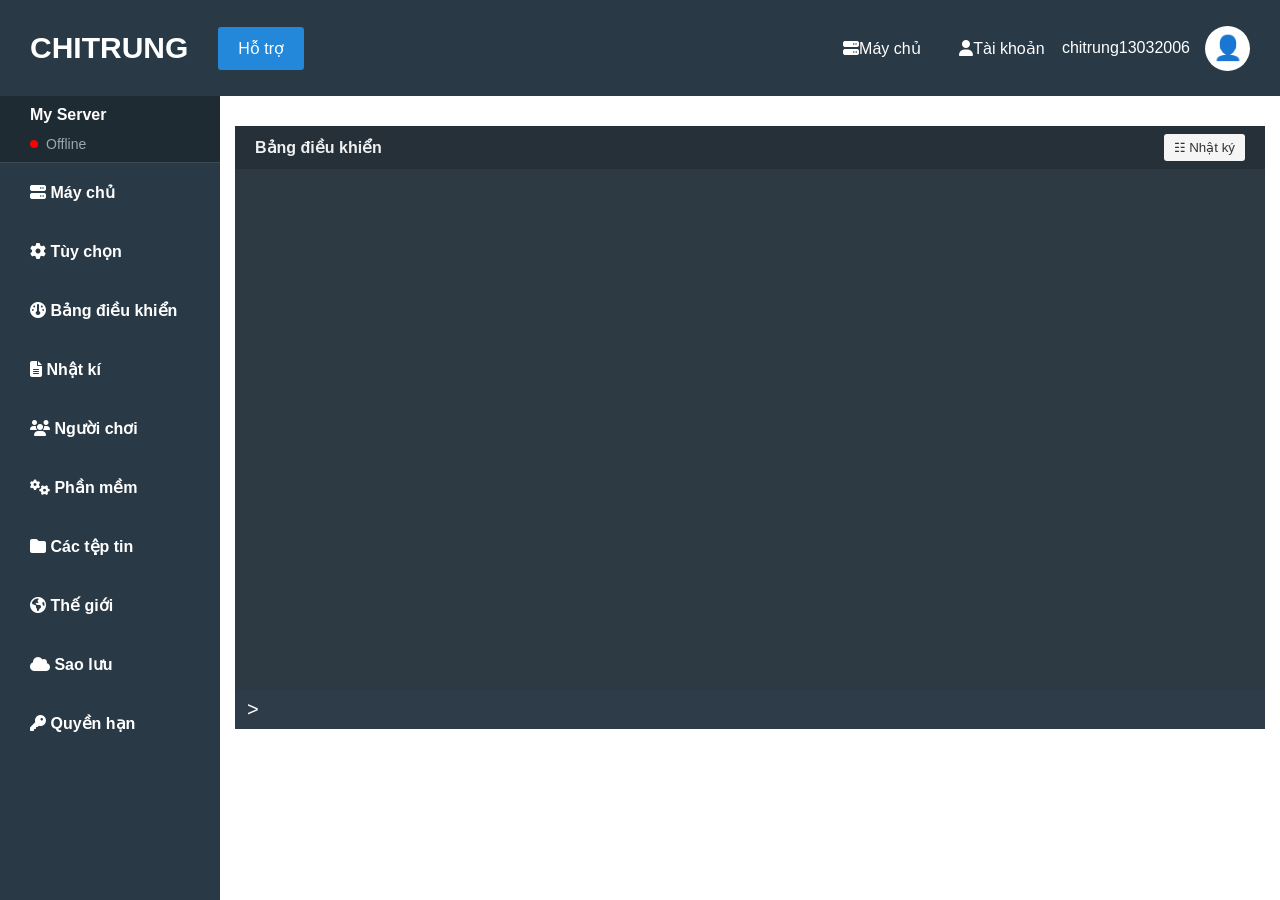
==== console.html @ 3eb9eee6 "Frontend  Server Minecraft" ====
<!doctype html>
<html lang="vi">
  <head>
    <meta charset="UTF-8" />
    <meta name="viewport" content="width=device-width, initial-scale=1.0" />
    <title>Bảng điều khiển</title>
    <link rel="stylesheet" href="css/style.css" />
    <link
      rel="stylesheet"
      href="https://cdnjs.cloudflare.com/ajax/libs/font-awesome/6.5.2/css/all.min.css"
    />
    <link
      href="https://fonts.googleapis.com/css2?family=Roboto+Mono:wght@400;500;700&display=swap"
      rel="stylesheet"
    />
  </head>

  <body>
    <header class="header">
      <div class="logo">CHITRUNG</div>

      <a href="#" class="support"> Hỗ trợ </a>
      <div class="header-center"></div>
      <div class="header-right">
        <a href="#" class="header-item" id="server-header"
          ><i class="fa-solid fa-server"></i> Máy chủ
        </a>

        <a href="#" class="header-item" id="user-header"
          ><i class="fa-solid fa-user"></i> Tài khoản
        </a>

        <div class="user">
          <span>chitrung13032006</span>

          <div class="avatar">👤</div>
        </div>
      </div>
    </header>
    <aside class="sidebar">
      <div class="status">
        <div class="server-name">My Server</div>
        <div class="server-status">
          <i class="fa-solid fa-circle"></i>
          Offline
        </div>
      </div>
      <div class="navigation-list">
        <a href="index.html"><i class="fa-solid fa-server"></i> Máy chủ</a>
        <a href="#"><i class="fa-solid fa-gear"></i> Tùy chọn </a>
        <a href="console.html"
          ><i class="fa-solid fa-gauge"></i> Bảng điều khiển</a
        >
        <a href="#"><i class="fa-solid fa-file-lines"></i> Nhật kí</a>
        <a href="#"><i class="fa-solid fa-users"></i> Người chơi</a>
        <a href="#"><i class="fa-solid fa-gears"></i> Phần mềm</a>
        <a href="#"><i class="fa-solid fa-folder"></i> Các tệp tin</a>
        <a href="#"><i class="fa-solid fa-earth-america"></i> Thế giới</a>
        <a href="#"><i class="fa-solid fa-cloud"></i> Sao lưu</a>
        <a href="#"><i class="fa-solid fa-key"></i> Quyền hạn</a>
      </div>
    </aside>
    <main class="main">
      <div class="console-box">
        <div class="console-header">
          <h2>Bảng điều khiển</h2>
          <button>☷ Nhật ký</button>
        </div>

        <div class="terminal">
          <div class="terminal-content" id="terminal-content"></div>
          <div class="terminal-input">
            <span>></span>
            <input type="text" id="commandInput" />
          </div>
        </div>
      </div>
    </main>
    <script src="js/script.js"></script>
  </body>
</html>
---- css/style.css ----
* {
  margin: 0;
  padding: 0;
  box-sizing: border-box;
}

body {
  font-family: Arial, sans-serif;
}

.header {
  height: 96px;
  position: fixed;
  top: 0;
  left: 0;
  width: 100%;
  z-index: 1000;
  display: flex;
  align-items: center;
  padding: 0 30px;
  background-color: #293945;
}

.logo {
  color: white;
  font-size: 30px;
  font-weight: bold;
}

.support {
  margin-left: 30px;

  padding: 12px 20px;

  background-color: #2388d9;

  color: white;

  text-decoration: none;

  border-radius: 3px;
}

.header-right {
  margin-left: auto;

  display: flex;
  align-items: center;
}

.header-item {
  display: flex;
  align-items: center;
  justify-content: center;

  width: 120px;
  height: 96px;

  color: white;
  text-decoration: none;
}

.user {
  display: flex;

  align-items: center;

  gap: 15px;

  color: white;
}

.avatar {
  width: 45px;
  height: 45px;

  border-radius: 50%;

  background-color: white;

  display: flex;
  align-items: center;
  justify-content: center;

  font-size: 24px;
}

.sidebar {
  background-color: #293945;
  width: 220px;
  min-height: 100vh;
  position: fixed;
  top: 96px;
  left: 0;
}

.navigation-list {
  display: flex;
  flex-direction: column;
}

.navigation-list a {
  padding: 20px 30px;
  color: white;
  text-decoration: none;
  text-align: left;
  font-weight: bold;
}

.navigation-list a:hover {
  background-color: #45545f;
}

.status {
  padding: 10px 30px;
  background-color: #1f2b33;
  border-bottom: 1px solid #3b4a54;
}

.status-title {
  font-size: 12px;
  color: #9aa7ae;
  margin-bottom: 8px;
}

.server-name {
  color: white;
  font-size: 16px;
  font-weight: bold;
  margin-bottom: 12px;
}
.server-status {
  display: flex;
  align-items: center;
  color: #9aa7ae;
  font-size: 14px;
}
.server-status i {
  font-size: 8px;
  margin-right: 8px;
  color: red;
}

.main {
  margin-left: 220px;
  padding-top: 96px;
  box-sizing: border-box;
}

.header-right a:hover {
  background-color: #45545f;
}

.console-box {
  width: calc(100% - 30px);
  max-width: 1200px;
  margin: 30px auto;
  box-sizing: border-box;
}

.terminal {
  width: 100%;
  height: 560px;
  background-color: #2d3943;
  display: flex;
  flex-direction: column;
}

.console-header {
  height: 43px;
  width: 100%;
  align-items: center;
  justify-content: space-between;
  background-color: #263038;
  display: flex;
}

.console-header h2 {
  color: #f0f0f0;
  font-size: 16px;
  margin: 0;
  padding-left: 20px;
}

.console-header button {
  margin-right: 20px;
  display: flex;
  align-items: center;
  gap: 6px;

  padding: 6px 10px;
  border: none;
  border-radius: 3px;

  background-color: #f5f5f5;
  color: #333;

  cursor: pointer;
}

.terminal-content {
  color: white;
  font-family: "Roboto mono", monospace;
  font-size: 12px;
  flex: 1;
  overflow-y: auto;
  overflow-x: hidden;
  padding: 10px 15px;
  box-sizing: border-box;
}

.terminal-input {
  display: flex;
  align-items: center;
  width: 100%;
  background-color: #2d3c48;
  padding: 8px 12px;
  box-sizing: border-box;
}

.terminal-input span {
  color: white;
  font-size: 20px;
  margin-right: 8px;
}

.terminal-input input {
  flex: 1;
  background: transparent;
  border: none;
  outline: none;
  color: white;
  font-family: monospace;
  font-size: 14px;
}
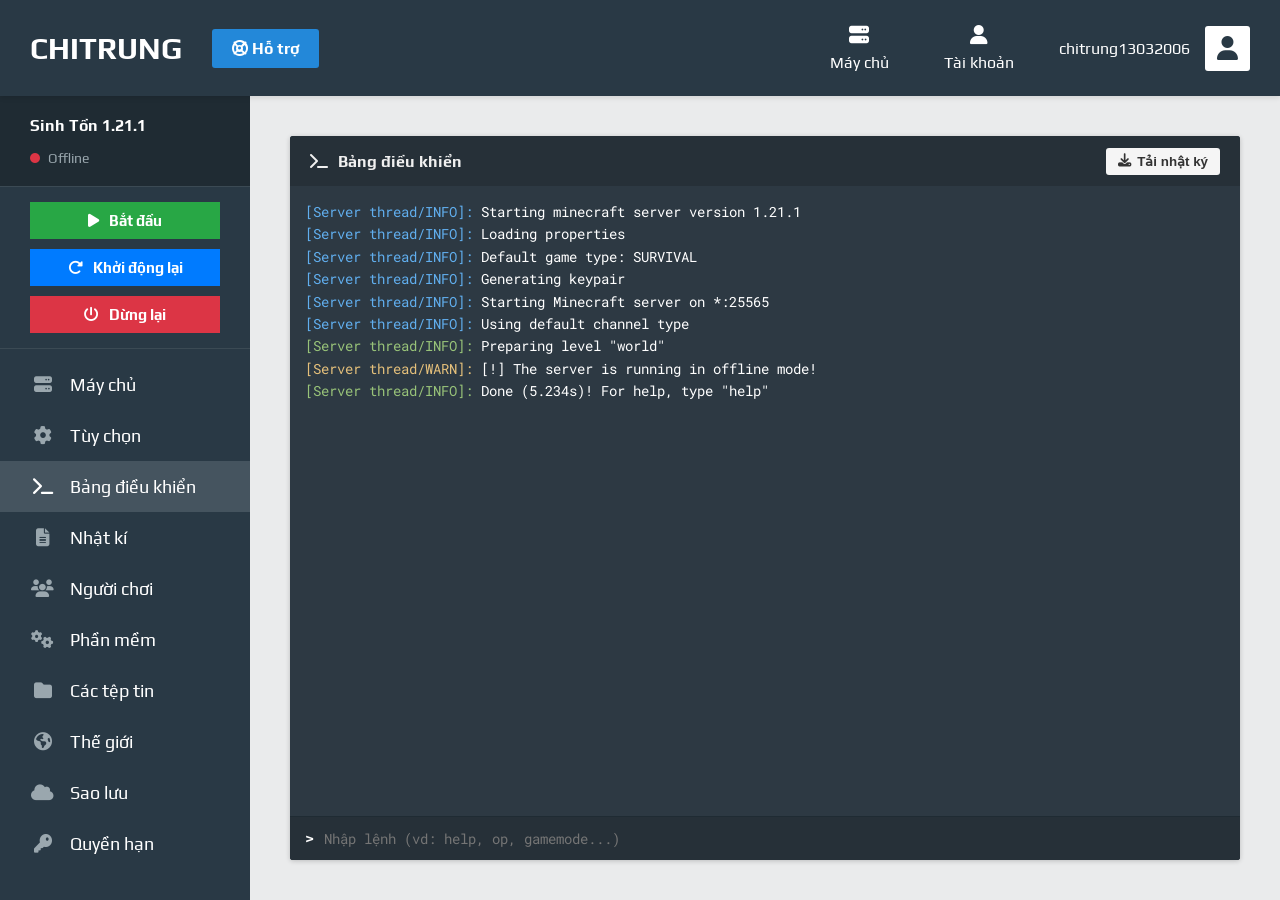
==== commit 33300339: "Noi api backend de sua phan status" ====
--- a/console.html
+++ b/console.html
@@ -3,7 +3,7 @@
   <head>
     <meta charset="UTF-8" />
     <meta name="viewport" content="width=device-width, initial-scale=1.0" />
-    <title>Bảng điều khiển</title>
+    <title>Aternos Clone - Bảng điều khiển</title>
     <link rel="stylesheet" href="css/style.css" />
     <link
       rel="stylesheet"
@@ -14,42 +14,52 @@
       rel="stylesheet"
     />
   </head>
-
   <body>
     <header class="header">
       <div class="logo">CHITRUNG</div>
-
-      <a href="#" class="support"> Hỗ trợ </a>
-      <div class="header-center"></div>
+      <a href="#" class="support"
+        ><i class="fa-solid fa-life-ring"></i> Hỗ trợ</a
+      >
       <div class="header-right">
-        <a href="#" class="header-item" id="server-header"
-          ><i class="fa-solid fa-server"></i> Máy chủ
+        <a href="index.html" class="header-item">
+          <i class="fa-solid fa-server"></i> Máy chủ
         </a>
-
-        <a href="#" class="header-item" id="user-header"
-          ><i class="fa-solid fa-user"></i> Tài khoản
+        <a href="#" class="header-item">
+          <i class="fa-solid fa-user"></i> Tài khoản
         </a>
-
         <div class="user">
           <span>chitrung13032006</span>
-
-          <div class="avatar">👤</div>
+          <div class="avatar"><i class="fa-solid fa-user"></i></div>
         </div>
       </div>
     </header>
+
     <aside class="sidebar">
       <div class="status">
-        <div class="server-name">My Server</div>
-        <div class="server-status">
+        <div class="server-name">Sinh Tồn 1.21.1</div>
+        <div class="server-status offline">
           <i class="fa-solid fa-circle"></i>
-          Offline
+          <span class="server-status-text">Offline</span>
         </div>
       </div>
+
+      <div class="server-controls">
+        <button class="btn btn-start">
+          <i class="fa-solid fa-play"></i> Bắt đầu
+        </button>
+        <button class="btn btn-restart">
+          <i class="fa-solid fa-rotate-right"></i> Khởi động lại
+        </button>
+        <button class="btn btn-stop">
+          <i class="fa-solid fa-power-off"></i> Dừng lại
+        </button>
+      </div>
+
       <div class="navigation-list">
         <a href="index.html"><i class="fa-solid fa-server"></i> Máy chủ</a>
         <a href="#"><i class="fa-solid fa-gear"></i> Tùy chọn </a>
-        <a href="console.html"
-          ><i class="fa-solid fa-gauge"></i> Bảng điều khiển</a
+        <a href="console.html" class="active"
+          ><i class="fa-solid fa-terminal"></i> Bảng điều khiển</a
         >
         <a href="#"><i class="fa-solid fa-file-lines"></i> Nhật kí</a>
         <a href="#"><i class="fa-solid fa-users"></i> Người chơi</a>
@@ -60,18 +70,43 @@
         <a href="#"><i class="fa-solid fa-key"></i> Quyền hạn</a>
       </div>
     </aside>
+
     <main class="main">
       <div class="console-box">
         <div class="console-header">
-          <h2>Bảng điều khiển</h2>
-          <button>☷ Nhật ký</button>
+          <h2><i class="fa-solid fa-terminal"></i> Bảng điều khiển</h2>
+          <button><i class="fa-solid fa-download"></i> Tải nhật ký</button>
         </div>
 
         <div class="terminal">
-          <div class="terminal-content" id="terminal-content"></div>
+          <div class="terminal-content" id="terminal-content">
+            <span style="color: #61afef">[Server thread/INFO]:</span> Starting
+            minecraft server version 1.21.1<br />
+            <span style="color: #61afef">[Server thread/INFO]:</span> Loading
+            properties<br />
+            <span style="color: #61afef">[Server thread/INFO]:</span> Default
+            game type: SURVIVAL<br />
+            <span style="color: #61afef">[Server thread/INFO]:</span> Generating
+            keypair<br />
+            <span style="color: #61afef">[Server thread/INFO]:</span> Starting
+            Minecraft server on *:25565<br />
+            <span style="color: #61afef">[Server thread/INFO]:</span> Using
+            default channel type<br />
+            <span style="color: #98c379">[Server thread/INFO]:</span> Preparing
+            level "world"<br />
+            <span style="color: #e5c07b">[Server thread/WARN]:</span> [!] The
+            server is running in offline mode!<br />
+            <span style="color: #98c379">[Server thread/INFO]:</span> Done
+            (5.234s)! For help, type "help"<br />
+          </div>
           <div class="terminal-input">
             <span>></span>
-            <input type="text" id="commandInput" />
+            <input
+              type="text"
+              id="commandInput"
+              placeholder="Nhập lệnh (vd: help, op, gamemode...)"
+              autocomplete="off"
+            />
           </div>
         </div>
       </div>
--- a/css/style.css
+++ b/css/style.css
@@ -1,3 +1,24 @@
+@import url("https://fonts.googleapis.com/css2?family=Play:wght@400;700&family=Roboto+Mono:wght@400;500&display=swap");
+
+:root {
+  --header-height: 96px;
+  --sidebar-width: 250px;
+
+  --main-color: #293945;
+  --sidebar-dark: #1f2b33;
+  --hover-color: #45545f;
+  --bg-color: #eaebec;
+  --text-dark: #333333;
+  --text-light: #ffffff;
+  --text-muted: #9aa7ae;
+
+  --success: #28a745;
+  --danger: #dc3545;
+  --warning: #ffc107;
+  --info: #17a2b8;
+  --primary: #007bff;
+}
+
 * {
   margin: 0;
   padding: 0;
@@ -5,20 +26,23 @@
 }
 
 body {
-  font-family: Arial, sans-serif;
+  font-family: "Play", sans-serif;
+  background-color: var(--bg-color);
+  color: var(--text-dark);
 }
 
 .header {
-  height: 96px;
   position: fixed;
   top: 0;
   left: 0;
   width: 100%;
+  height: var(--header-height);
   z-index: 1000;
   display: flex;
   align-items: center;
   padding: 0 30px;
-  background-color: #293945;
+  background-color: var(--main-color);
+  box-shadow: 0 2px 5px rgba(0, 0, 0, 0.1);
 }
 
 .logo {
@@ -29,199 +53,348 @@
 
 .support {
   margin-left: 30px;
-
-  padding: 12px 20px;
-
+  padding: 10px 20px;
   background-color: #2388d9;
-
-  color: white;
-
+  color: white;
   text-decoration: none;
-
-  border-radius: 3px;
+  border-radius: 3px;
+  font-weight: bold;
+}
+
+.support:hover {
+  background-color: #1a6fb3;
 }
 
 .header-right {
   margin-left: auto;
-
-  display: flex;
-  align-items: center;
+  display: flex;
+  align-items: center;
+  height: 100%;
 }
 
 .header-item {
   display: flex;
+  flex-direction: column;
   align-items: center;
   justify-content: center;
-
   width: 120px;
-  height: 96px;
-
+  height: 100%;
   color: white;
   text-decoration: none;
+  transition: background 0.2s;
+}
+
+.header-item i {
+  margin-bottom: 8px;
+  font-size: 20px;
+}
+
+.header-item:hover,
+.header-item.active {
+  background-color: var(--hover-color);
 }
 
 .user {
   display: flex;
-
-  align-items: center;
-
+  align-items: center;
   gap: 15px;
-
-  color: white;
+  color: white;
+  margin-left: 20px;
 }
 
 .avatar {
   width: 45px;
   height: 45px;
-
-  border-radius: 50%;
-
+  border-radius: 3px;
   background-color: white;
-
+  color: var(--main-color);
   display: flex;
   align-items: center;
   justify-content: center;
-
   font-size: 24px;
 }
 
 .sidebar {
-  background-color: #293945;
-  width: 220px;
-  min-height: 100vh;
   position: fixed;
-  top: 96px;
+  top: var(--header-height);
   left: 0;
+  width: var(--sidebar-width);
+  height: calc(100vh - var(--header-height));
+  background-color: var(--main-color);
+  overflow-y: auto;
+}
+
+.status {
+  padding: 20px 30px;
+  background-color: var(--sidebar-dark);
+  border-bottom: 1px solid #3b4a54;
+}
+
+.server-name {
+  color: white;
+  font-size: 16px;
+  font-weight: bold;
+  margin-bottom: 12px;
+}
+
+.server-status {
+  display: inline-flex;
+  align-items: center;
+  color: var(--text-muted);
+  font-size: 14px;
+}
+
+.server-status.offline i {
+  color: var(--danger);
+}
+.server-status.online i {
+  color: var(--success);
+}
+
+.server-status i {
+  font-size: 10px;
+  margin-right: 8px;
+}
+
+.server-controls {
+  padding: 15px 30px;
+  display: flex;
+  flex-direction: column;
+  gap: 10px;
+  border-bottom: 1px solid #3b4a54;
+}
+
+.btn {
+  padding: 10px;
+  border: none;
+  font-family: "Play", sans-serif;
+  font-size: 15px;
+  font-weight: bold;
+  cursor: pointer;
+  display: flex;
+  align-items: center;
+  justify-content: center;
+  gap: 10px;
+  color: white;
+  transition: opacity 0.2s;
+}
+.btn:hover {
+  opacity: 0.9;
+}
+
+.btn-start {
+  background-color: var(--success);
+}
+.btn-restart {
+  background-color: var(--primary);
+}
+.btn-stop {
+  background-color: var(--danger);
 }
 
 .navigation-list {
   display: flex;
   flex-direction: column;
+  padding: 10px 0;
 }
 
 .navigation-list a {
-  padding: 20px 30px;
+  padding: 15px 30px;
   color: white;
   text-decoration: none;
-  text-align: left;
-  font-weight: bold;
-}
-
-.navigation-list a:hover {
-  background-color: #45545f;
-}
-
-.status {
-  padding: 10px 30px;
-  background-color: #1f2b33;
-  border-bottom: 1px solid #3b4a54;
-}
-
-.status-title {
-  font-size: 12px;
-  color: #9aa7ae;
-  margin-bottom: 8px;
-}
-
-.server-name {
-  color: white;
+  font-size: 18px;
+  display: flex;
+  align-items: center;
+}
+
+.navigation-list a i {
+  margin-right: 15px;
+  width: 25px;
+  text-align: center;
+  color: var(--text-muted);
+}
+
+.navigation-list a:hover,
+.navigation-list a.active {
+  background-color: var(--hover-color);
+}
+.navigation-list a:hover i,
+.navigation-list a.active i {
+  color: white;
+}
+
+.main {
+  margin-left: var(--sidebar-width);
+  margin-top: var(--header-height);
+  min-height: calc(100vh - var(--header-height));
+  padding: 40px;
+  background-color: var(--bg-color);
+}
+
+.dashboard-title {
+  font-size: 24px;
+  margin-bottom: 25px;
+  color: var(--main-color);
+}
+
+.dashboard-grid {
+  display: grid;
+  grid-template-columns: repeat(auto-fit, minmax(280px, 1fr));
+  gap: 20px;
+  margin-bottom: 30px;
+}
+
+.stat-card {
+  background-color: white;
+  border-radius: 3px;
+  padding: 20px;
+  box-shadow: 0 1px 3px rgba(0, 0, 0, 0.1);
+  display: flex;
+  align-items: center;
+}
+
+.stat-icon {
+  font-size: 30px;
+  color: var(--main-color);
+  margin-right: 20px;
+  width: 50px;
+  text-align: center;
+}
+
+.stat-details h3 {
+  font-size: 14px;
+  color: #666;
+  margin-bottom: 5px;
+  font-weight: normal;
+}
+
+.stat-details p {
+  font-size: 22px;
+  font-weight: bold;
+  color: var(--main-color);
+}
+
+.info-box {
+  background-color: white;
+  border-radius: 3px;
+  padding: 25px;
+  box-shadow: 0 1px 3px rgba(0, 0, 0, 0.1);
+}
+
+.info-box h2 {
+  font-size: 20px;
+  margin-bottom: 20px;
+  color: var(--main-color);
+  border-bottom: 1px solid #eee;
+  padding-bottom: 10px;
+}
+
+.info-row {
+  display: flex;
+  align-items: center;
+  margin-bottom: 15px;
+}
+
+.info-row strong {
+  width: 150px;
+  color: #555;
+}
+
+.info-value {
+  background-color: #f8f9fa;
+  padding: 10px 15px;
+  border: 1px solid #ddd;
+  border-radius: 3px;
+  font-family: monospace;
+  font-size: 15px;
+  flex: 1;
+  max-width: 400px;
+  display: flex;
+  justify-content: space-between;
+  align-items: center;
+}
+.info-value button {
+  background: none;
+  border: none;
+  color: var(--primary);
+  cursor: pointer;
   font-size: 16px;
-  font-weight: bold;
-  margin-bottom: 12px;
-}
-.server-status {
-  display: flex;
-  align-items: center;
-  color: #9aa7ae;
-  font-size: 14px;
-}
-.server-status i {
-  font-size: 8px;
-  margin-right: 8px;
-  color: red;
-}
-
-.main {
-  margin-left: 220px;
-  padding-top: 96px;
-  box-sizing: border-box;
-}
-
-.header-right a:hover {
-  background-color: #45545f;
 }
 
 .console-box {
-  width: calc(100% - 30px);
-  max-width: 1200px;
-  margin: 30px auto;
-  box-sizing: border-box;
-}
-
-.terminal {
   width: 100%;
-  height: 560px;
   background-color: #2d3943;
+  border-radius: 3px;
+  overflow: hidden;
+  box-shadow: 0 1px 5px rgba(0, 0, 0, 0.2);
+  height: calc(100vh - var(--header-height) - 80px);
   display: flex;
   flex-direction: column;
 }
 
 .console-header {
-  height: 43px;
-  width: 100%;
+  height: 50px;
+  display: flex;
   align-items: center;
   justify-content: space-between;
   background-color: #263038;
-  display: flex;
+  padding: 0 20px;
 }
 
 .console-header h2 {
   color: #f0f0f0;
   font-size: 16px;
-  margin: 0;
-  padding-left: 20px;
+  display: flex;
+  align-items: center;
+  gap: 10px;
 }
 
 .console-header button {
-  margin-right: 20px;
   display: flex;
   align-items: center;
   gap: 6px;
-
-  padding: 6px 10px;
+  padding: 6px 12px;
   border: none;
   border-radius: 3px;
-
   background-color: #f5f5f5;
   color: #333;
-
   cursor: pointer;
+  font-weight: bold;
+}
+
+.console-header button:hover {
+  background-color: #e0e0e0;
+}
+
+.terminal {
+  flex: 1;
+  display: flex;
+  flex-direction: column;
+  background-color: #2d3943;
 }
 
 .terminal-content {
-  color: white;
-  font-family: "Roboto mono", monospace;
-  font-size: 12px;
   flex: 1;
+  padding: 15px;
   overflow-y: auto;
-  overflow-x: hidden;
-  padding: 10px 15px;
-  box-sizing: border-box;
+  color: #fff;
+  font-family: "Roboto Mono", monospace;
+  font-size: 14px;
+  line-height: 1.6;
 }
 
 .terminal-input {
   display: flex;
   align-items: center;
-  width: 100%;
-  background-color: #2d3c48;
-  padding: 8px 12px;
-  box-sizing: border-box;
+  padding: 12px 15px;
+  background-color: #263038;
+  border-top: 1px solid #1f2b33;
 }
 
 .terminal-input span {
-  color: white;
-  font-size: 20px;
-  margin-right: 8px;
+  color: #fff;
+  margin-right: 10px;
+  font-weight: bold;
 }
 
 .terminal-input input {
@@ -230,6 +403,6 @@
   border: none;
   outline: none;
   color: white;
-  font-family: monospace;
+  font-family: "Roboto Mono", monospace;
   font-size: 14px;
 }
